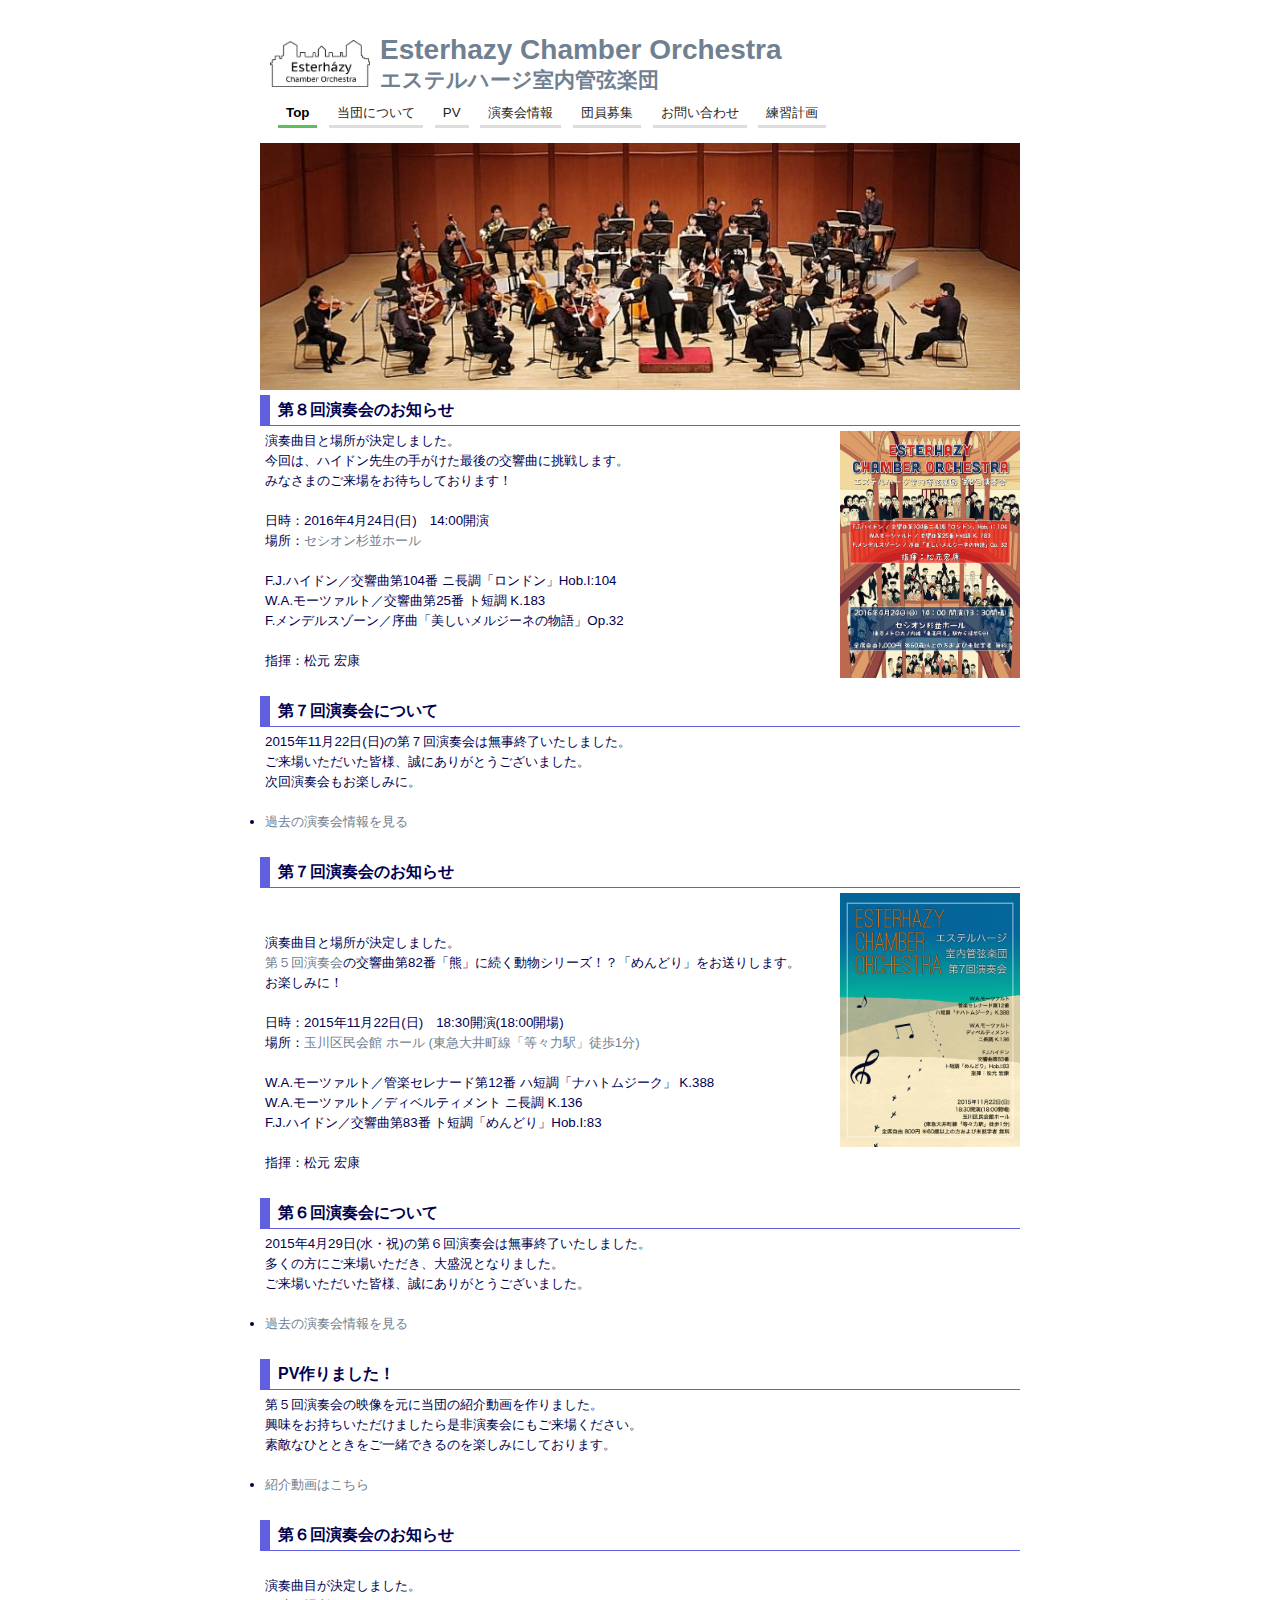
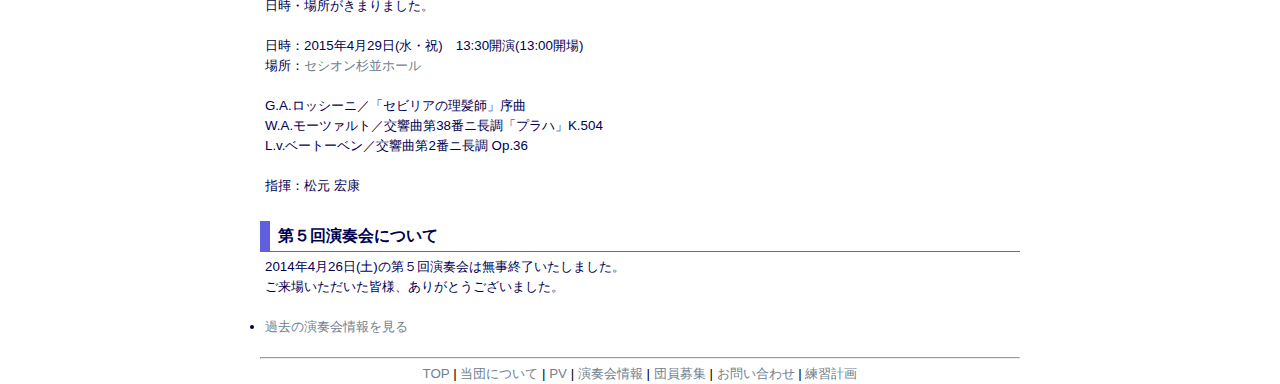
==== index.html @ 17eda6e8 "add 8th img" ====
<?xml version="1.0" encoding="UTF-8"?>
<!DOCTYPE html PUBLIC "-//W3C//DTD XHTML 1.0 Transitional//EN" "http://www.w3.org/TR/xhtml1/DTD/xhtml1-transitional.dtd">
<html xmlns="http://www.w3.org/1999/xhtml" xml:lang="ja" lang="ja">
  <head>
    <meta http-equiv="Content-Type" content="text/html; charset=UTF-8" />
    <meta name="viewport" content="width=480" />
    <link rel="stylesheet" href="css/default.css" type="text/css">
    <link media="only screen and (max-device-width: 480px)" rel="stylesheet" href="css/iphone.css" type="text/css">
    <link rel="icon" type="image/png" href="img/logo.png">
    <title>Esterhazy Chamber Orchestra</title>
  </head>

  <body onload="jQuery('#fc2_qr_code_header').empty()">
    <script>
      (function(i,s,o,g,r,a,m){i['GoogleAnalyticsObject']=r;i[r]=i[r]||function(){
      (i[r].q=i[r].q||[]).push(arguments)},i[r].l=1*new Date();a=s.createElement(o),
      m=s.getElementsByTagName(o)[0];a.async=1;a.src=g;m.parentNode.insertBefore(a,m)
      })(window,document,'script','//www.google-analytics.com/analytics.js','ga');
    
      ga('create', 'UA-58537606-1', 'auto');
      ga('send', 'pageview');
    </script>

    <div id="header">
      <div id="title">
        <a href="index.html">
          <img id="logo_image" src="img/logo.png"/>
          <h1>Esterhazy Chamber Orchestra</h1>
          <h2>エステルハージ室内管弦楽団</h2>
        </a>
      </div>
      <div id="index">
        <ul class="left">
          <li><a class="selected" href="index.html">Top</a></li>
          <li><a href="aboutus.html">当団について</a></li>
          <li><a href="pv.html">PV</a></li>
          <li><a href="concertinfo.html">演奏会情報</a></li>
          <li><a href="recruitment.html">団員募集</a></li>
          <li><a href="contactus.html">お問い合わせ</a></li>
          <li><a href="schedule.html">練習計画</a></li>
        </ul>
      </div>
    </div>

    <div id="contents">
      <img id="title_image" class="full" src="img/concert_20100504.jpg"/>
      
      <div class="main">
        <div class="title">第８回演奏会のお知らせ</div>
        <div class="body">
          <img class="small" src="img/concert_8th.png" align="right"/>
          演奏曲目と場所が決定しました。<br/>
          今回は、ハイドン先生の手がけた最後の交響曲に挑戦します。<br/>
          みなさまのご来場をお待ちしております！</br>
          <br/>
          日時：2016年4月24日(日)　14:00開演<br>
          場所：<a href="http://www2.city.suginami.tokyo.jp/map/detail.asp?home=H04930" target="_blank">セシオン杉並ホール</a><br>
          <br>
          F.J.ハイドン／交響曲第104番 ニ長調「ロンドン」Hob.I:104<br>
          W.A.モーツァルト／交響曲第25番 ト短調 K.183<br>
          F.メンデルスゾーン／序曲「美しいメルジーネの物語」Op.32<br>
          <br>
          指揮：松元 宏康<br>
          <br>
        </div>

        <div id="pv" class="title">第７回演奏会について</div>
        <div class="body">
          2015年11月22日(日)の第７回演奏会は無事終了いたしました。<br/>
          ご来場いただいた皆様、誠にありがとうございました。<br/> 
          次回演奏会もお楽しみに。<br/>
          <br/>
          <li><a href="concertinfo.html#history">過去の演奏会情報を見る</a></li>
          <br/>
        </div>

        <div class="title">第７回演奏会のお知らせ</div>
        <div class="body">
          <img class="small" src="img/concert_7th.png" align="right"/><br/>
          <br/>
          演奏曲目と場所が決定しました。<br/>
          <a href="concertinfo.html">第５回演奏会</a>の交響曲第82番「熊」に続く動物シリーズ！？「めんどり」をお送りします。<br/>
          お楽しみに！<br/>
          <br/>
          日時：2015年11月22日(日)　18:30開演(18:00開場)<br>
          場所：<a href="https://www.setagaya.co.jp/kuminkaikan/tamagawa/access.html" target="_blank">玉川区民会館 ホール (東急大井町線「等々力駅」徒歩1分)</a><br>
          <br>
          W.A.モーツァルト／管楽セレナード第12番 ハ短調「ナハトムジーク」 K.388<br>
          W.A.モーツァルト／ディベルティメント ニ長調 K.136<br>
          F.J.ハイドン／交響曲第83番 ト短調「めんどり」Hob.I:83<br>
          <br>
          指揮：松元 宏康<br>
          <br>
        </div>

        <div id="pv" class="title">第６回演奏会について</div>
        <div class="body">
          2015年4月29日(水・祝)の第６回演奏会は無事終了いたしました。<br/>
          多くの方にご来場いただき、大盛況となりました。<br/>
          ご来場いただいた皆様、誠にありがとうございました。<br/> 
          <br/>
          <li><a href="concertinfo.html#history">過去の演奏会情報を見る</a></li>
          <br/>
        </div>

        <div id="pv" class="title">PV作りました！</div>
        <div class="body">
          第５回演奏会の映像を元に当団の紹介動画を作りました。<br>
          興味をお持ちいただけましたら是非演奏会にもご来場ください。<br>
          素敵なひとときをご一緒できるのを楽しみにしております。<br>
          <br>
          <li><a href="pv.html">紹介動画はこちら</a></li>
          <br/>
        </div>

        <div class="title">第６回演奏会のお知らせ</div>
        <div class="body">
          <br />
          演奏曲目が決定しました。<br>
          日時・場所がきまりました。<br>
          <!--
          <br>
          <img class="small" src="img/concert_6th.png" align="right"/><br/>
          -->
          <br>
          日時：2015年4月29日(水・祝)　13:30開演(13:00開場)<br>
          場所：<a href="http://www2.city.suginami.tokyo.jp/map/detail.asp?home=H04930" target="_blank">セシオン杉並ホール</a><br>
          <br>
          G.A.ロッシーニ／「セビリアの理髪師」序曲<br>
          W.A.モーツァルト／交響曲第38番ニ長調「プラハ」K.504<br>
          L.v.ベートーベン／交響曲第2番ニ長調 Op.36<br>
          <br>
          指揮：松元 宏康<br>
          <br>
          <!--
          <br>
          <br>
          -->
        </div>

        <div class="title">第５回演奏会について</div>
        <div class="body">
          2014年4月26日(土)の第５回演奏会は無事終了いたしました。<br/>
          ご来場いただいた皆様、ありがとうございました。<br/> 
          <br/>
          <li><a href="concertinfo.html#history">過去の演奏会情報を見る</a></li>
          <br/>
        </div>
      </div>
    </div>

    <hr/>
    <div id="footer">
      <a href="index.html">TOP</a> | 
      <a href="aboutus.html">当団について</a> | 
      <a href="pv.html">PV</a> | 
      <a href="concertinfo.html">演奏会情報</a> | 
      <a href="recruitment.html">団員募集</a> | 
      <a href="contactus.html">お問い合わせ</a> | 
      <a href="schedule.html">練習計画</a>
    </div>
  </body>
</html>
---- css/default.css ----
* {
  margin: 0;
}

html {
  overflow-y: scroll;
}

body {
  font-family: Verdana, Tahoma, Ariel, sans-serif;
  font-size: 10pt;
  line-height: 150%;
  width: 760px;
  margin: auto;
}

a {
  color: #708090;
  text-decoration: none;
}

a:hover {
  color: #7080ff;
  text-decoration: underline;
}

h1 {
  padding: 10px 5px;
  font-size: 21pt;
}

h2 {
  padding: 0 0 3px;
  font-size: 16pt;
  text-decoration: none;
}

h3 {
  margin: 10px 0;
  border-left: 6px solid #303070;
  padding: 0 10px;
  font-size: 11pt;
}

img {
  border: none;
}

img.full {
  width: 760px;
}

img.middle {
  width: 480px;
}

img.small {
  width: 180px;
}

img#logo_image {
  width: 100px;
  float: left;
  margin: 10px 10px 0 0;
}

ul {
  padding-left: 30px;
}

dt {
  border-bottom: 1px dashed #5f5fdf;
  margin-left: 10px;
}

dd {
  margin-bottom: 10px;
  margin-left: 30px;
}

/************/
/*  header  */
/************/

#header {
  padding: 30px 10px;
}

#title {
  margin-bottom: 10px;
}

/************/
/*  index   */
/************/

#index {
  padding: 10px 0 0;
  text-align: right;
  font-size: 10pt;
  display: inline;
}

#index .left {
  float: left;
}

#index .right {
  float: right;
}

#index ul {
  margin: 0;
  padding: 0;
  list-style-type: none;
}

#index li {
  display: inline;
}

#index li a {
  border-bottom: 3px solid #dddddd;
  margin-left: 8px;
  padding: 5px 8px;
  color: #1f1f1f;
  text-decoration: none;
}

#index li a:hover {
  color: #4040ff;
  border-bottom-color: #9f9fff;
}

#index li a.selected {
  color: #000000;
  font-weight: bold;
  border-bottom-color: #5fbf5f;
}

/************/
/* contents */
/************/

#contents {
  margin: 10px 0;
}

#contents .main, .sub {
  color: #00004f;
}

#contents .main {
  width: 760px;
  float: left;
}

#contents .sub {
  width: 240px;
  float: right;
}

#contents .title {
  border-left: 10px solid #5f5fdf;
  border-bottom: 1px solid #5f5fdf;
  margin: 5px 0;
  padding: 5px 8px;
  font-size: 12pt;
  font-weight: bold;
}

#contents .body {
  margin-left: 5px;
}

#contents .info {
  color: #cf1010;
}

/************/
/*  footer  */
/************/

#footer {
  margin-top: 5px;
  text-align: center;
}

#footer div {
  font-size: 80%;
  margin-top: 5px;
}

#footer div a {
  font-size: 120%;
}
---- css/iphone.css ----
body {
  font-family: Verdana, Tahoma, Ariel, sans-serif;
  width: 460px;
  margin: auto;
}

a {
  color: #708090;
  text-decoration: none;
}

a:hover {
  color: #7080ff;
  text-decoration: underline;
}

h1 {
  padding: 0px;
  font-size: 24pt;
  line-height: 120%;
  margin-bottom: 12px;
}

h2 {
  padding: 0 0 3px;
  font-size: 14pt;
  text-decoration: none;
}

h3 {
  margin: 10px 0;
  border-left: 5px solid #303070;
  padding: 0 10px;
  font-size: 14pt;
}

img {
  border: none;
  float: right;
}

img.full {
  width: 460px;
}

img.middle {
  width: 460px;
}

img.small {
  margin-top: 20px;
  width: 150px;
}

/************/
/*  header  */
/************/

#header {
  padding: 30px 10px;
}

#title {
  margin-bottom: 10px;
}

#title_image {
  display:none;
}

#logo_image {
  display:none;
}

/************/
/*  index   */
/************/

#index {
  padding: 10px 0 0;
  text-align: left;
  font-size: 16pt;
  line-height: 200%;
}

#index ul {
  margin: 0 0 20px 0;
  padding: 0;
  list-style-type: none;
}

#index li a {
  border-bottom: 3px solid #dddddd;
  margin-left: 4px;
  padding: 3px 1px;
  color: #1f1f1f;
  text-decoration: none;
}

#index li a:hover {
  color: #4040ff;
  border-left-color: #20aee4;
}

#index li a.selected {
  color: #000000;
  font-weight: bold;
  border-bottom: 3px solid #5fbf5f;
}

/************/
/* contents */
/************/

#contents {
  margin: 10px 0;
}

#contents .main, .sub {
  color: #00004f;
}

#contents .main {
  width: 460px;
}

#contents .sub {
  width: 460px;
}

#contents .title {
  border-left: 10px solid #5f5fdf;
  border-bottom: 1px solid #5f5fdf;
  margin: 5px 0;
  padding: 5px 8px;
  font-size: 14pt;
  font-weight: bold;
}

#contents .body {
  margin-left: 5px;
  font-size: 12pt;
  line-height: 120%;
}

#fc2_footer {
  display: none;
}

/************/
/*  footer  */
/************/

#footer {
  margin-top: 5px;
  text-align: center;
}

#footer div {
  font-size: 80%;
  margin-top: 5px;
}

#footer div a {
  font-size: 120%;
}
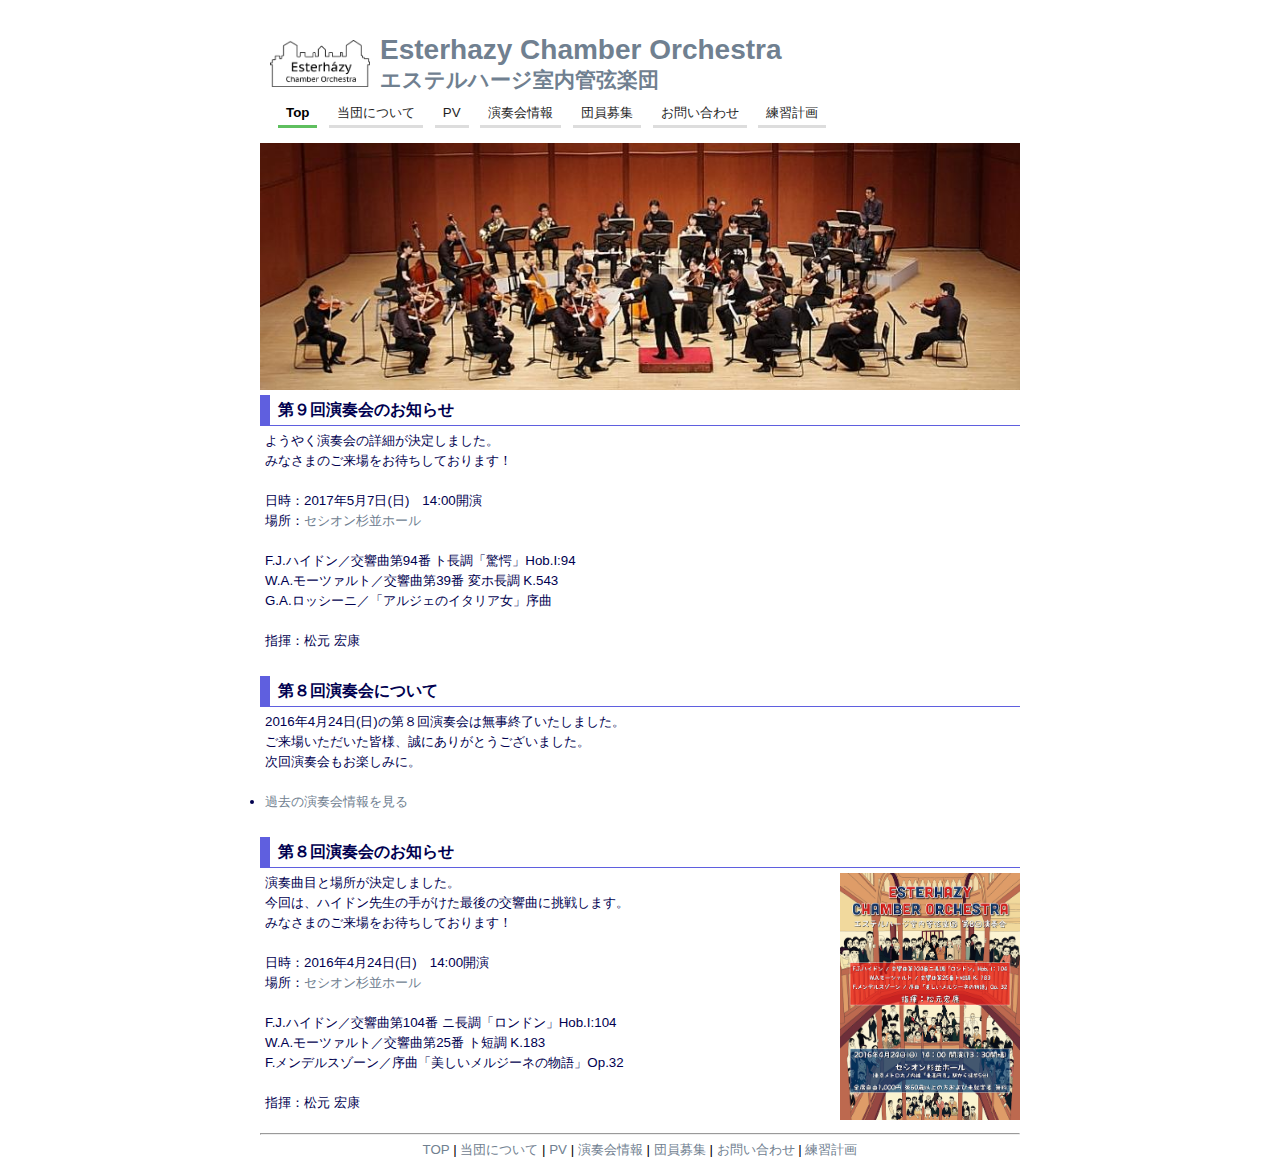
==== commit 77a05e9a: "add 9th concert info" ====
--- a/index.html
+++ b/index.html
@@ -46,6 +46,33 @@
       <img id="title_image" class="full" src="img/concert_20100504.jpg"/>
       
       <div class="main">
+        <div class="title">第９回演奏会のお知らせ</div>
+        <div class="body">
+          <!-- <img class="small" src="img/concert_8th.png" align="right"/> -->
+          ようやく演奏会の詳細が決定しました。<br/>
+          みなさまのご来場をお待ちしております！</br>
+          <br/>
+          日時：2017年5月7日(日)　14:00開演<br>
+          場所：<a href="http://www2.city.suginami.tokyo.jp/map/detail.asp?home=H04930" target="_blank">セシオン杉並ホール</a><br>
+          <br>
+          F.J.ハイドン／交響曲第94番 ト長調「驚愕」Hob.I:94<br>
+          W.A.モーツァルト／交響曲第39番 変ホ長調 K.543<br>
+          G.A.ロッシーニ／「アルジェのイタリア女」序曲<br>
+          <br>
+          指揮：松元 宏康<br>
+          <br>
+        </div>
+
+        <div id="pv" class="title">第８回演奏会について</div>
+        <div class="body">
+          2016年4月24日(日)の第８回演奏会は無事終了いたしました。<br/>
+          ご来場いただいた皆様、誠にありがとうございました。<br/> 
+          次回演奏会もお楽しみに。<br/>
+          <br/>
+          <li><a href="concertinfo.html#history">過去の演奏会情報を見る</a></li>
+          <br/>
+        </div>
+
         <div class="title">第８回演奏会のお知らせ</div>
         <div class="body">
           <img class="small" src="img/concert_8th.png" align="right"/>
@@ -63,89 +90,6 @@
           指揮：松元 宏康<br>
           <br>
         </div>
-
-        <div id="pv" class="title">第７回演奏会について</div>
-        <div class="body">
-          2015年11月22日(日)の第７回演奏会は無事終了いたしました。<br/>
-          ご来場いただいた皆様、誠にありがとうございました。<br/> 
-          次回演奏会もお楽しみに。<br/>
-          <br/>
-          <li><a href="concertinfo.html#history">過去の演奏会情報を見る</a></li>
-          <br/>
-        </div>
-
-        <div class="title">第７回演奏会のお知らせ</div>
-        <div class="body">
-          <img class="small" src="img/concert_7th.png" align="right"/><br/>
-          <br/>
-          演奏曲目と場所が決定しました。<br/>
-          <a href="concertinfo.html">第５回演奏会</a>の交響曲第82番「熊」に続く動物シリーズ！？「めんどり」をお送りします。<br/>
-          お楽しみに！<br/>
-          <br/>
-          日時：2015年11月22日(日)　18:30開演(18:00開場)<br>
-          場所：<a href="https://www.setagaya.co.jp/kuminkaikan/tamagawa/access.html" target="_blank">玉川区民会館 ホール (東急大井町線「等々力駅」徒歩1分)</a><br>
-          <br>
-          W.A.モーツァルト／管楽セレナード第12番 ハ短調「ナハトムジーク」 K.388<br>
-          W.A.モーツァルト／ディベルティメント ニ長調 K.136<br>
-          F.J.ハイドン／交響曲第83番 ト短調「めんどり」Hob.I:83<br>
-          <br>
-          指揮：松元 宏康<br>
-          <br>
-        </div>
-
-        <div id="pv" class="title">第６回演奏会について</div>
-        <div class="body">
-          2015年4月29日(水・祝)の第６回演奏会は無事終了いたしました。<br/>
-          多くの方にご来場いただき、大盛況となりました。<br/>
-          ご来場いただいた皆様、誠にありがとうございました。<br/> 
-          <br/>
-          <li><a href="concertinfo.html#history">過去の演奏会情報を見る</a></li>
-          <br/>
-        </div>
-
-        <div id="pv" class="title">PV作りました！</div>
-        <div class="body">
-          第５回演奏会の映像を元に当団の紹介動画を作りました。<br>
-          興味をお持ちいただけましたら是非演奏会にもご来場ください。<br>
-          素敵なひとときをご一緒できるのを楽しみにしております。<br>
-          <br>
-          <li><a href="pv.html">紹介動画はこちら</a></li>
-          <br/>
-        </div>
-
-        <div class="title">第６回演奏会のお知らせ</div>
-        <div class="body">
-          <br />
-          演奏曲目が決定しました。<br>
-          日時・場所がきまりました。<br>
-          <!--
-          <br>
-          <img class="small" src="img/concert_6th.png" align="right"/><br/>
-          -->
-          <br>
-          日時：2015年4月29日(水・祝)　13:30開演(13:00開場)<br>
-          場所：<a href="http://www2.city.suginami.tokyo.jp/map/detail.asp?home=H04930" target="_blank">セシオン杉並ホール</a><br>
-          <br>
-          G.A.ロッシーニ／「セビリアの理髪師」序曲<br>
-          W.A.モーツァルト／交響曲第38番ニ長調「プラハ」K.504<br>
-          L.v.ベートーベン／交響曲第2番ニ長調 Op.36<br>
-          <br>
-          指揮：松元 宏康<br>
-          <br>
-          <!--
-          <br>
-          <br>
-          -->
-        </div>
-
-        <div class="title">第５回演奏会について</div>
-        <div class="body">
-          2014年4月26日(土)の第５回演奏会は無事終了いたしました。<br/>
-          ご来場いただいた皆様、ありがとうございました。<br/> 
-          <br/>
-          <li><a href="concertinfo.html#history">過去の演奏会情報を見る</a></li>
-          <br/>
-        </div>
       </div>
     </div>
 
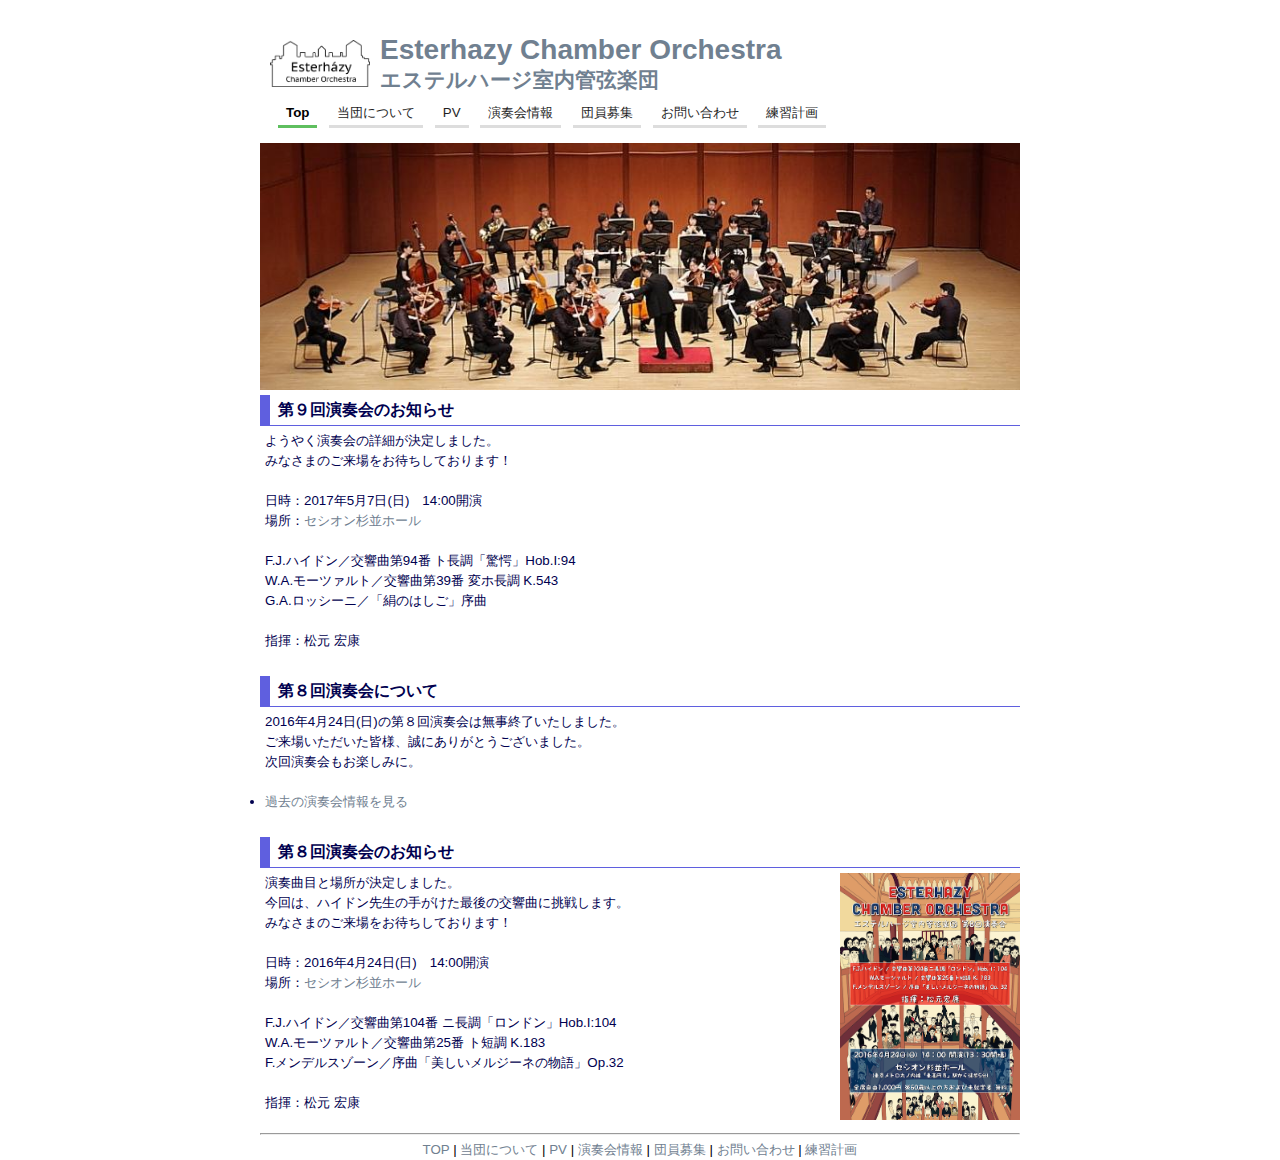
==== commit ebc57e9b: "曲目変更" ====
--- a/index.html
+++ b/index.html
@@ -57,7 +57,7 @@
           <br>
           F.J.ハイドン／交響曲第94番 ト長調「驚愕」Hob.I:94<br>
           W.A.モーツァルト／交響曲第39番 変ホ長調 K.543<br>
-          G.A.ロッシーニ／「アルジェのイタリア女」序曲<br>
+          G.A.ロッシーニ／「絹のはしご」序曲<br>
           <br>
           指揮：松元 宏康<br>
           <br>
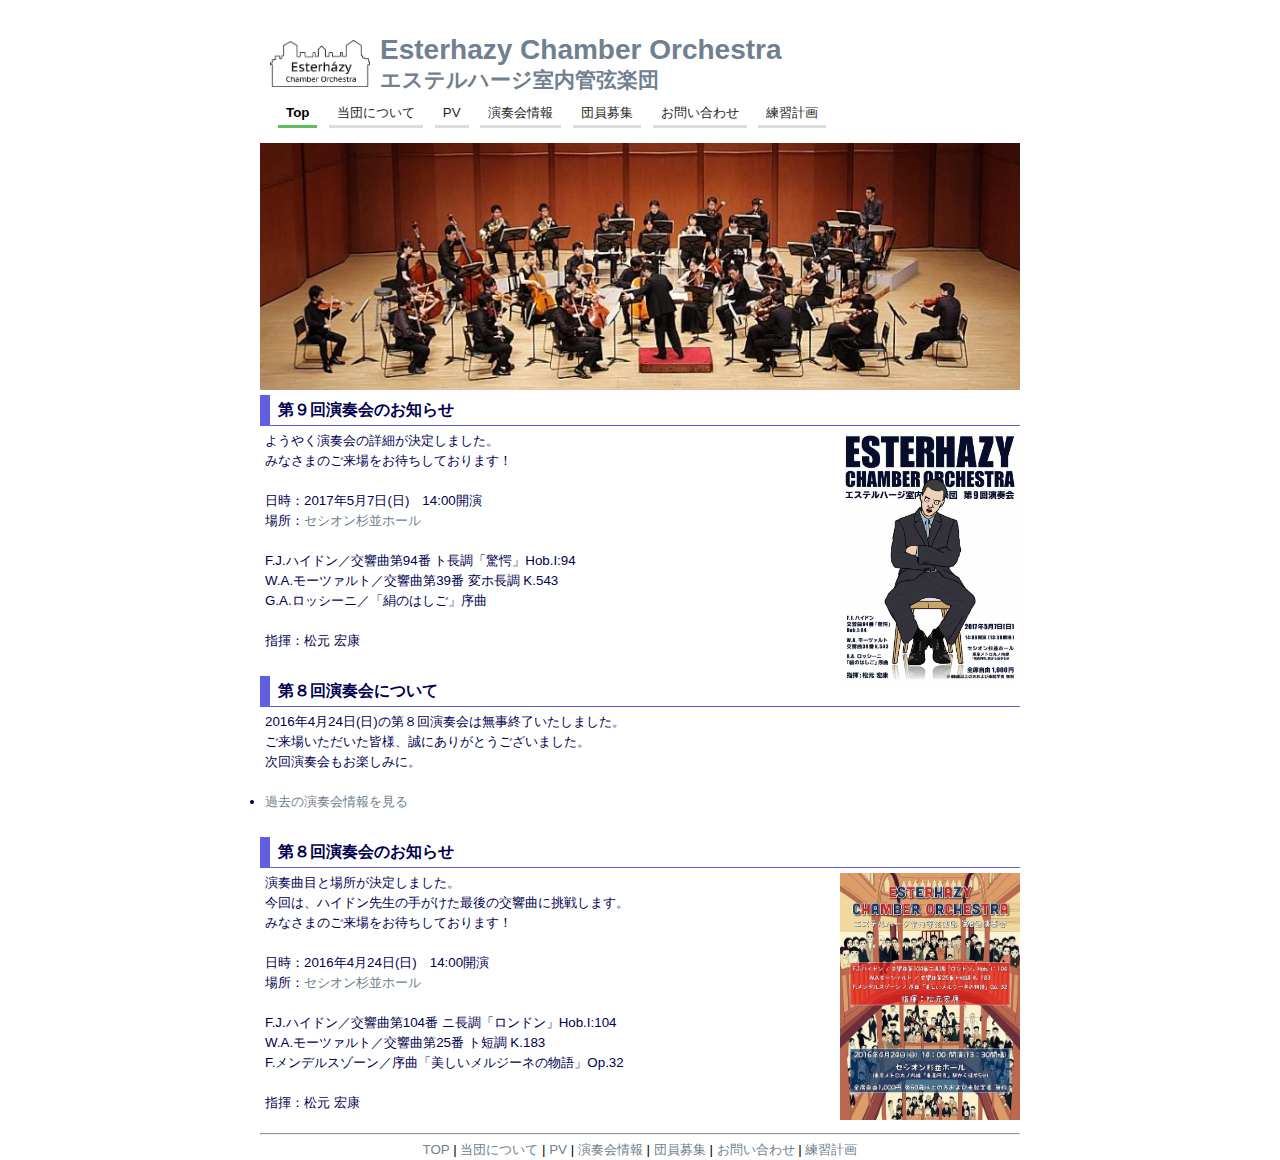
==== commit 815aef10: "add 9th image, shrink size of other." ====
--- a/index.html
+++ b/index.html
@@ -48,7 +48,7 @@
       <div class="main">
         <div class="title">第９回演奏会のお知らせ</div>
         <div class="body">
-          <!-- <img class="small" src="img/concert_8th.png" align="right"/> -->
+          <img class="small" src="img/concert_9th.jpg" align="right"/>
           ようやく演奏会の詳細が決定しました。<br/>
           みなさまのご来場をお待ちしております！</br>
           <br/>
@@ -75,7 +75,7 @@
 
         <div class="title">第８回演奏会のお知らせ</div>
         <div class="body">
-          <img class="small" src="img/concert_8th.png" align="right"/>
+          <img class="small" src="img/concert_8th.jpg" align="right"/>
           演奏曲目と場所が決定しました。<br/>
           今回は、ハイドン先生の手がけた最後の交響曲に挑戦します。<br/>
           みなさまのご来場をお待ちしております！</br>
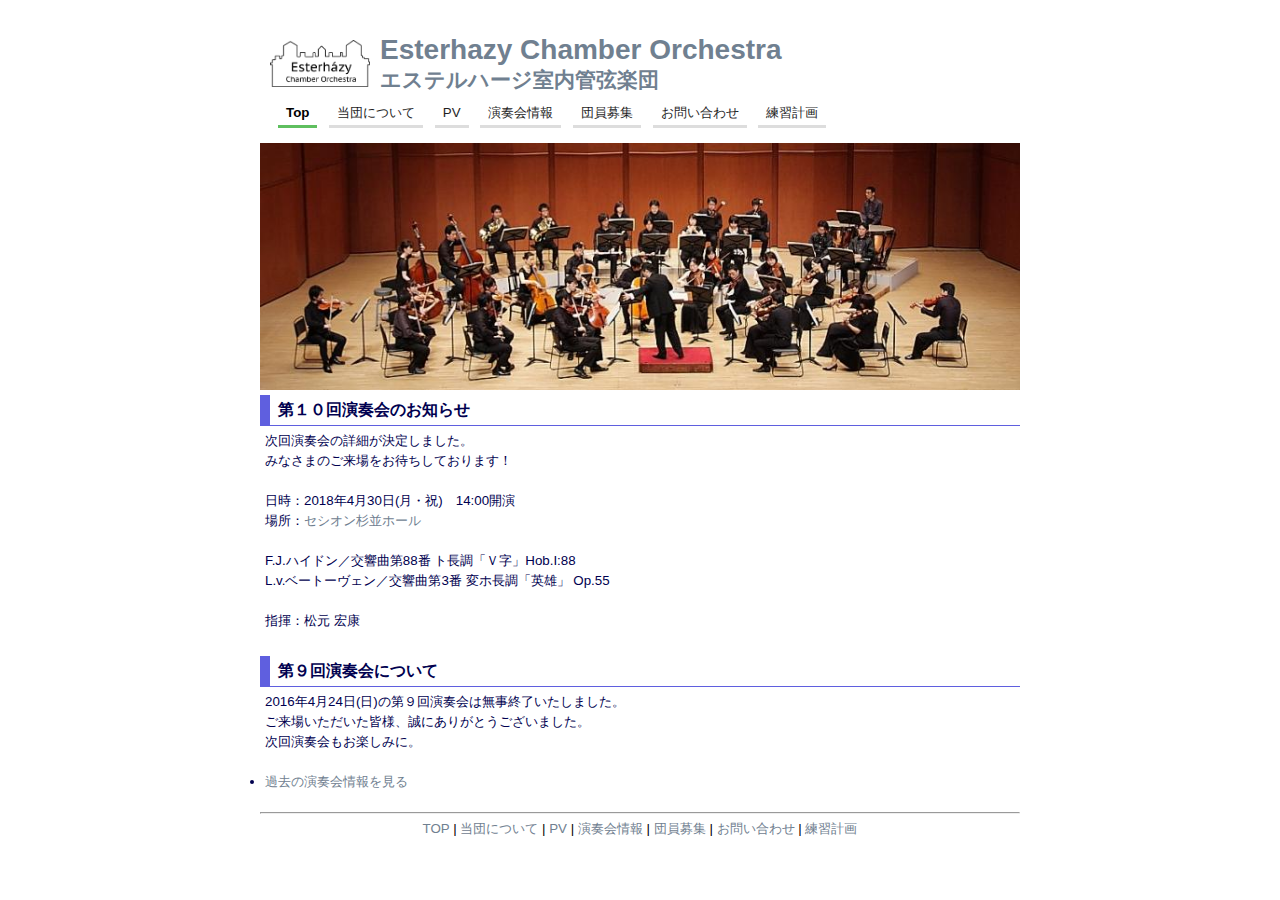
==== commit 2f729f50: "add 10th concert info" ====
--- a/index.html
+++ b/index.html
@@ -10,7 +10,7 @@
     <title>Esterhazy Chamber Orchestra</title>
   </head>
 
-  <body onload="jQuery('#fc2_qr_code_header').empty()">
+  <body>
     <script>
       (function(i,s,o,g,r,a,m){i['GoogleAnalyticsObject']=r;i[r]=i[r]||function(){
       (i[r].q=i[r].q||[]).push(arguments)},i[r].l=1*new Date();a=s.createElement(o),
@@ -46,49 +46,30 @@
       <img id="title_image" class="full" src="img/concert_20100504.jpg"/>
       
       <div class="main">
-        <div class="title">第９回演奏会のお知らせ</div>
+        <div class="title">第１０回演奏会のお知らせ</div>
         <div class="body">
-          <img class="small" src="img/concert_9th.jpg" align="right"/>
-          ようやく演奏会の詳細が決定しました。<br/>
+<!--          <img class="small" src="img/concert_10th.jpg" align="right"/>  -->
+          次回演奏会の詳細が決定しました。<br/>
           みなさまのご来場をお待ちしております！</br>
           <br/>
-          日時：2017年5月7日(日)　14:00開演<br>
+          日時：2018年4月30日(月・祝)　14:00開演<br>
           場所：<a href="http://www2.city.suginami.tokyo.jp/map/detail.asp?home=H04930" target="_blank">セシオン杉並ホール</a><br>
           <br>
-          F.J.ハイドン／交響曲第94番 ト長調「驚愕」Hob.I:94<br>
-          W.A.モーツァルト／交響曲第39番 変ホ長調 K.543<br>
-          G.A.ロッシーニ／「絹のはしご」序曲<br>
+          F.J.ハイドン／交響曲第88番 ト長調「Ｖ字」Hob.I:88<br>
+          L.v.ベートーヴェン／交響曲第3番 変ホ長調「英雄」 Op.55<br>
           <br>
           指揮：松元 宏康<br>
           <br>
         </div>
 
-        <div id="pv" class="title">第８回演奏会について</div>
+        <div id="pv" class="title">第９回演奏会について</div>
         <div class="body">
-          2016年4月24日(日)の第８回演奏会は無事終了いたしました。<br/>
+          2016年4月24日(日)の第９回演奏会は無事終了いたしました。<br/>
           ご来場いただいた皆様、誠にありがとうございました。<br/> 
           次回演奏会もお楽しみに。<br/>
           <br/>
           <li><a href="concertinfo.html#history">過去の演奏会情報を見る</a></li>
           <br/>
-        </div>
-
-        <div class="title">第８回演奏会のお知らせ</div>
-        <div class="body">
-          <img class="small" src="img/concert_8th.jpg" align="right"/>
-          演奏曲目と場所が決定しました。<br/>
-          今回は、ハイドン先生の手がけた最後の交響曲に挑戦します。<br/>
-          みなさまのご来場をお待ちしております！</br>
-          <br/>
-          日時：2016年4月24日(日)　14:00開演<br>
-          場所：<a href="http://www2.city.suginami.tokyo.jp/map/detail.asp?home=H04930" target="_blank">セシオン杉並ホール</a><br>
-          <br>
-          F.J.ハイドン／交響曲第104番 ニ長調「ロンドン」Hob.I:104<br>
-          W.A.モーツァルト／交響曲第25番 ト短調 K.183<br>
-          F.メンデルスゾーン／序曲「美しいメルジーネの物語」Op.32<br>
-          <br>
-          指揮：松元 宏康<br>
-          <br>
         </div>
       </div>
     </div>
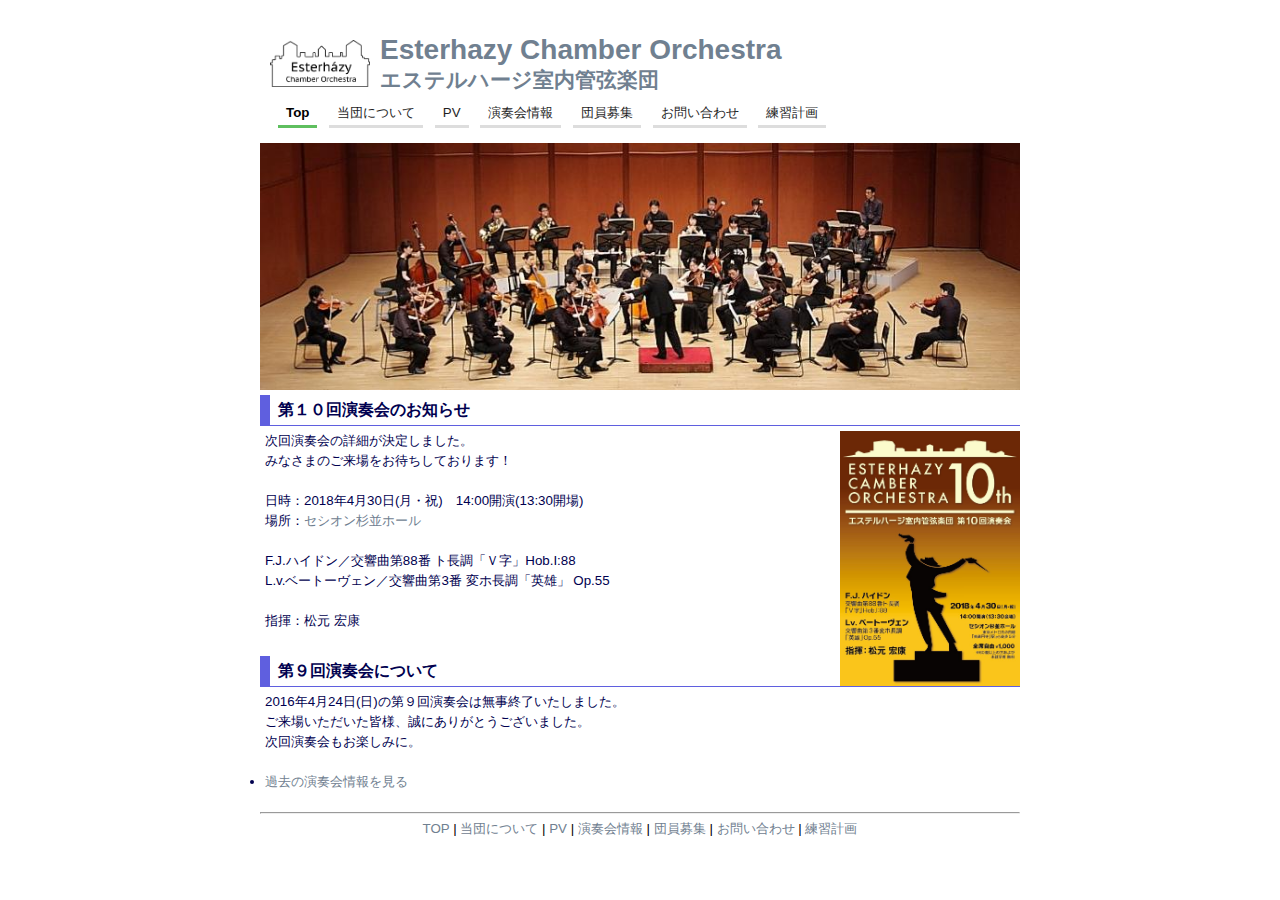
==== commit 3b8abe0b: "add img and fix date" ====
--- a/index.html
+++ b/index.html
@@ -48,11 +48,11 @@
       <div class="main">
         <div class="title">第１０回演奏会のお知らせ</div>
         <div class="body">
-<!--          <img class="small" src="img/concert_10th.jpg" align="right"/>  -->
+          <img class="small" src="img/concert_10th.jpg" align="right"/>
           次回演奏会の詳細が決定しました。<br/>
           みなさまのご来場をお待ちしております！</br>
           <br/>
-          日時：2018年4月30日(月・祝)　14:00開演<br>
+          日時：2018年4月30日(月・祝)　14:00開演(13:30開場)<br>
           場所：<a href="http://www2.city.suginami.tokyo.jp/map/detail.asp?home=H04930" target="_blank">セシオン杉並ホール</a><br>
           <br>
           F.J.ハイドン／交響曲第88番 ト長調「Ｖ字」Hob.I:88<br>
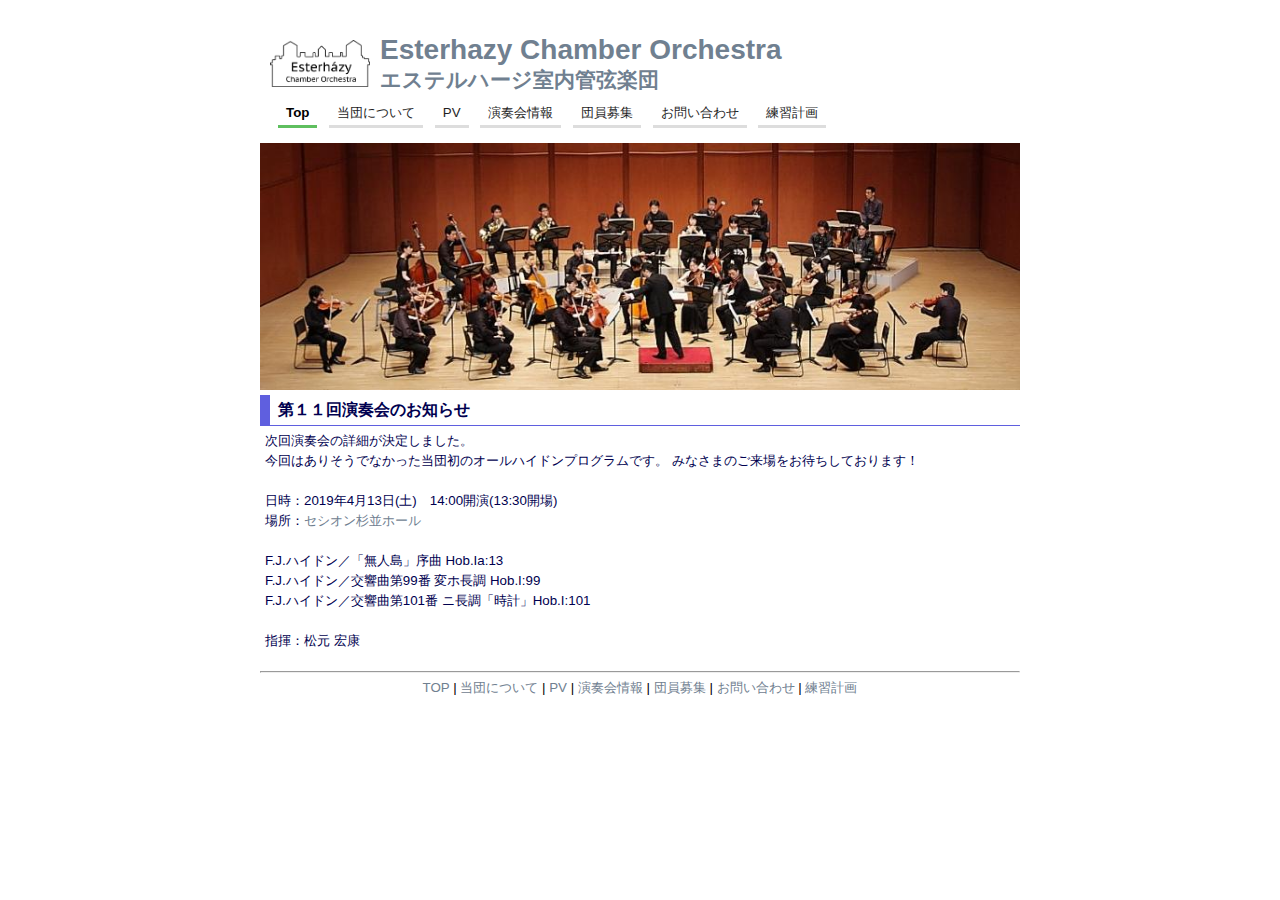
==== commit 9e3e8d0a: "add 11th" ====
--- a/index.html
+++ b/index.html
@@ -46,30 +46,23 @@
       <img id="title_image" class="full" src="img/concert_20100504.jpg"/>
       
       <div class="main">
-        <div class="title">第１０回演奏会のお知らせ</div>
+
+        <div class="title">第１１回演奏会のお知らせ</div>
         <div class="body">
-          <img class="small" src="img/concert_10th.jpg" align="right"/>
+          <!-- <img class="small" src="img/concert_11th.jpg" align="right"/> -->
           次回演奏会の詳細が決定しました。<br/>
+          今回はありそうでなかった当団初のオールハイドンプログラムです。 
           みなさまのご来場をお待ちしております！</br>
           <br/>
-          日時：2018年4月30日(月・祝)　14:00開演(13:30開場)<br>
+          日時：2019年4月13日(土)　14:00開演(13:30開場)<br>
           場所：<a href="http://www2.city.suginami.tokyo.jp/map/detail.asp?home=H04930" target="_blank">セシオン杉並ホール</a><br>
           <br>
-          F.J.ハイドン／交響曲第88番 ト長調「Ｖ字」Hob.I:88<br>
-          L.v.ベートーヴェン／交響曲第3番 変ホ長調「英雄」 Op.55<br>
+          F.J.ハイドン／「無人島」序曲 Hob.Ia:13<br>
+          F.J.ハイドン／交響曲第99番 変ホ長調 Hob.I:99<br>
+          F.J.ハイドン／交響曲第101番 ニ長調「時計」Hob.I:101<br>
           <br>
           指揮：松元 宏康<br>
           <br>
-        </div>
-
-        <div id="pv" class="title">第９回演奏会について</div>
-        <div class="body">
-          2016年4月24日(日)の第９回演奏会は無事終了いたしました。<br/>
-          ご来場いただいた皆様、誠にありがとうございました。<br/> 
-          次回演奏会もお楽しみに。<br/>
-          <br/>
-          <li><a href="concertinfo.html#history">過去の演奏会情報を見る</a></li>
-          <br/>
         </div>
       </div>
     </div>
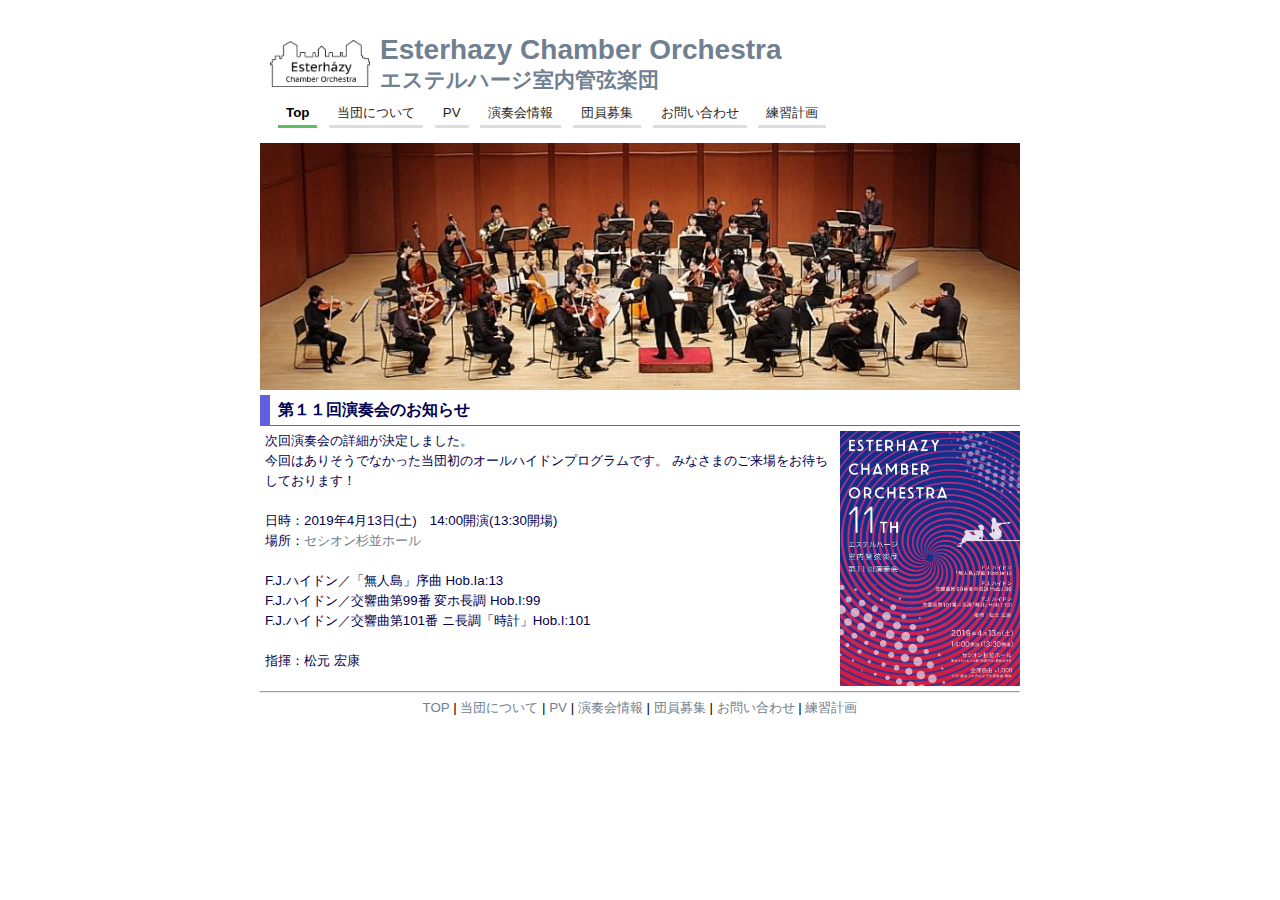
==== commit 8e22f6ae: "add 11th flyer img" ====
--- a/index.html
+++ b/index.html
@@ -49,7 +49,7 @@
 
         <div class="title">第１１回演奏会のお知らせ</div>
         <div class="body">
-          <!-- <img class="small" src="img/concert_11th.jpg" align="right"/> -->
+          <img class="small" src="img/concert_11th.jpg" align="right"/>
           次回演奏会の詳細が決定しました。<br/>
           今回はありそうでなかった当団初のオールハイドンプログラムです。 
           みなさまのご来場をお待ちしております！</br>
